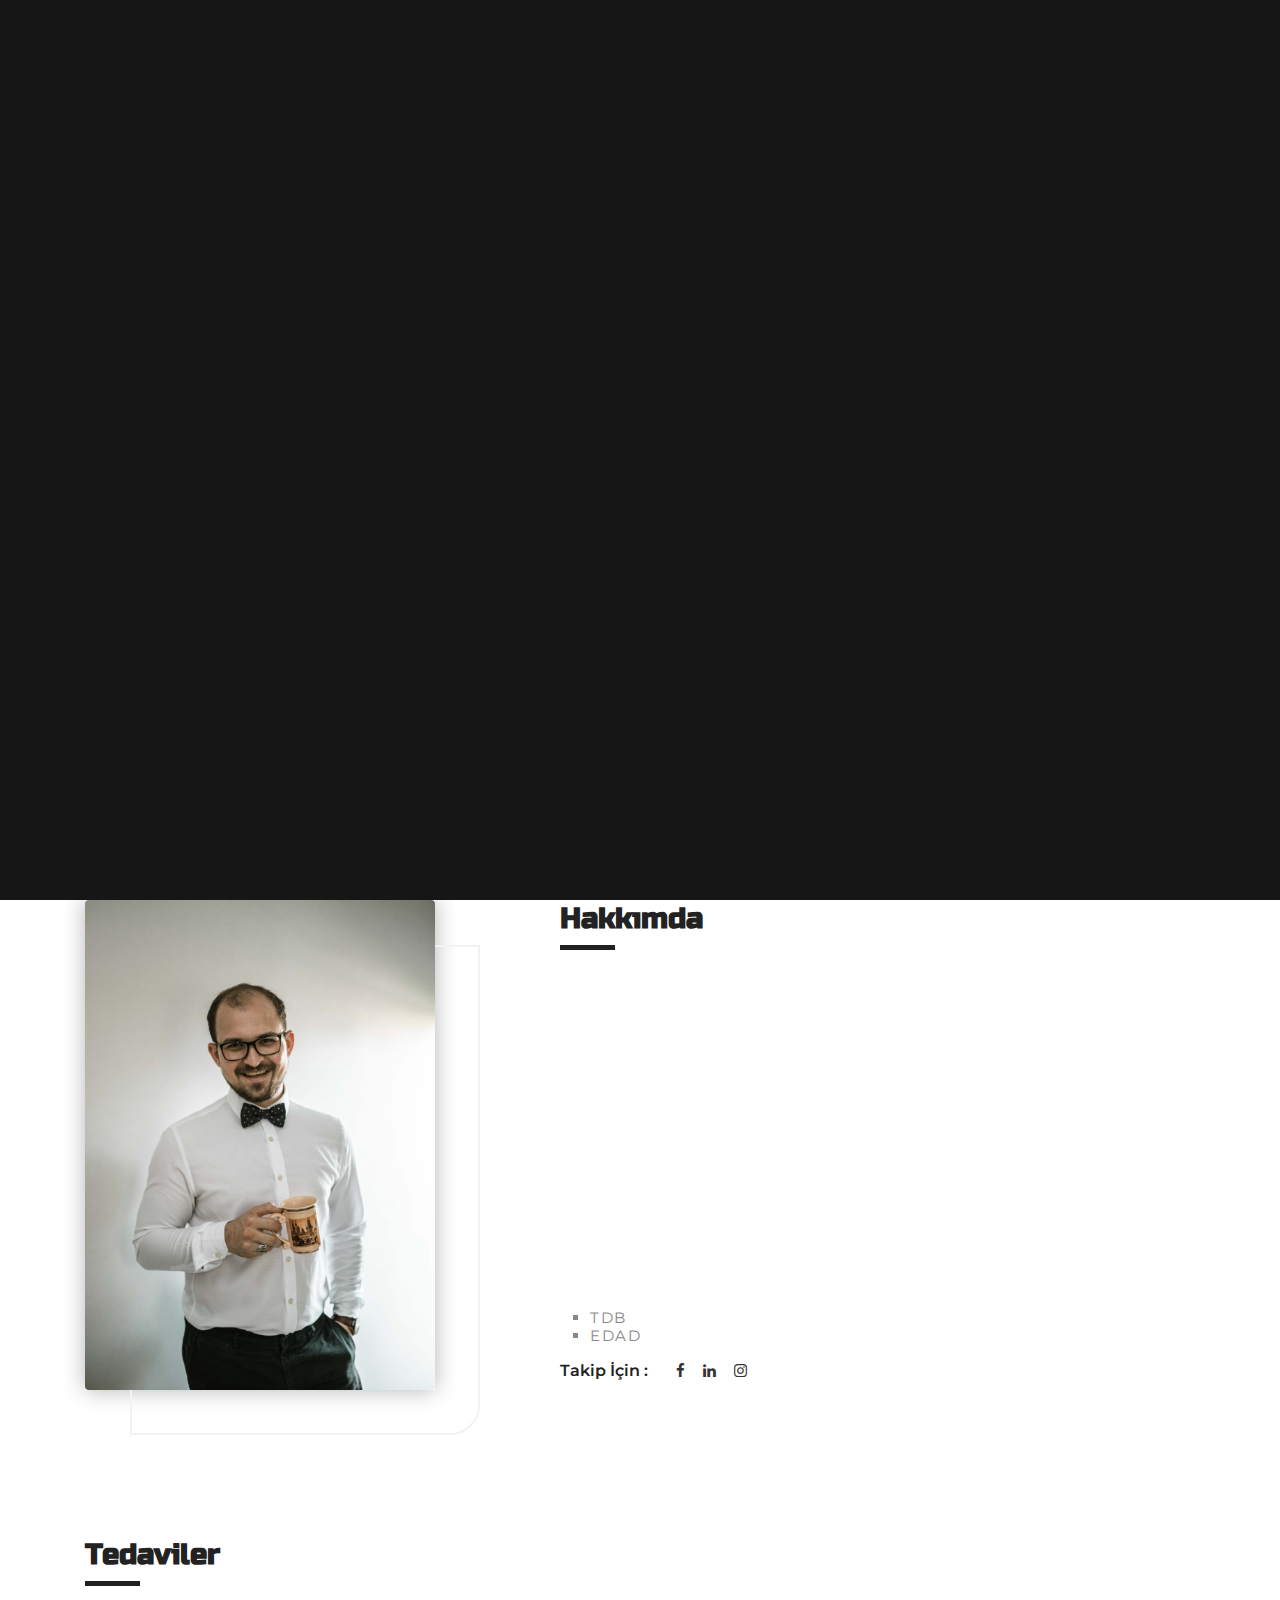
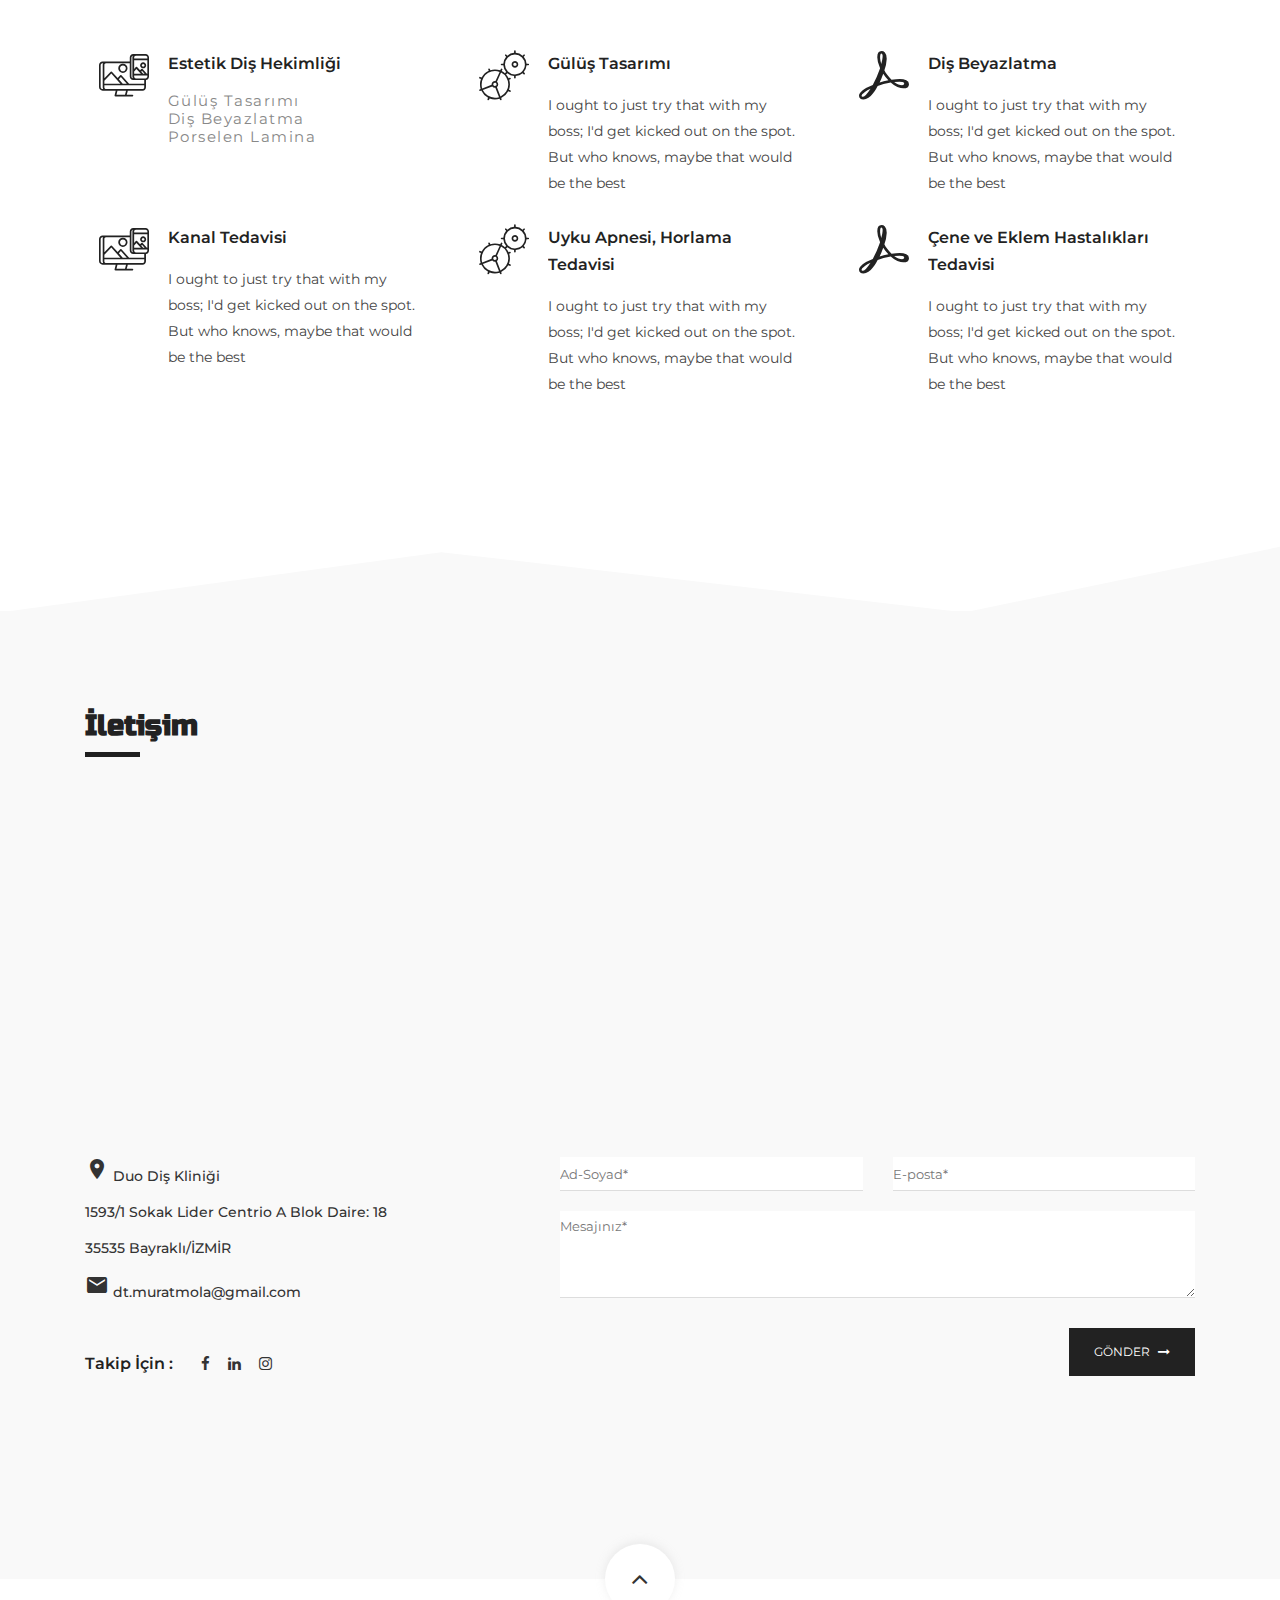
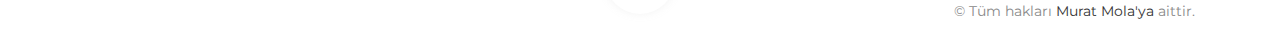
==== index.html @ 67afe499 "Removes files not related to implementation." ====
<!doctype html>
<html lang="en">

<head>
    <meta charset="utf-8">
    <meta http-equiv="x-ua-compatible" content="ie=edge">
    <meta name="viewport" content="width=device-width, initial-scale=1">
    <title>İzmir / Diş Hekimi / Murat Mola</title>
    <link rel="shortcut icon" type="image/png" href="assets/img/icon/favicon.ico">
    <!-- all css here -->
    <link rel="stylesheet" href="assets/css/bootstrap.min.css">
    <link rel="stylesheet" href="assets/css/font-awesome.min.css">
    <link rel="stylesheet" href="assets/css/flaticon.css">
    <link rel="stylesheet" href="assets/css/magnific-popup.css">
    <link rel="stylesheet" href="assets/css/slicknav.min.css">
    <link rel="stylesheet" href="assets/css/typography.css">
    <link rel="stylesheet" href="assets/css/default-css.css">
    <link rel="stylesheet" href="assets/css/styles.css">
    <link rel="stylesheet" href="assets/css/responsive.css">
    <!-- modernizr css -->
    <script src="assets/js/vendor/modernizr-2.8.3.min.js"></script>
	<link href="https://fonts.googleapis.com/icon?family=Material+Icons" rel="stylesheet">
</head>

<body id="top">
    <!--[if lt IE 8]>
            <p class="browserupgrade">You are using an <strong>outdated</strong> browser. Please <a href="http://browsehappy.com/">upgrade your browser</a> to improve your experience.</p>
        <![endif]-->
    <!-- preloader area start -->
    <div id="preloader">
        <div class="loader_line"></div>
    </div>
    <!-- prealoader area end -->
    <!-- header area start -->
    <header>
        <div class="header-area">
            <div class="container">
                <div class="row align-items-center">
                    <div class="col-md-3 col-sm-12">
                        <div class="logo">
                            <a href="index.html"><img src="assets/img/icon/logo-b.png" alt="logo"></a>
                        </div>
                    </div>
                    <div class="col-md-9 d-none d-md-block">
                        <div class="main-menu">
                            <nav class="nav-menu">
                                <ul id="nav_menu">
                                    <li class="active"><a data-hover="Ana Sayfa" href="#home"><span>Ana Sayfa</span></a></li>
                                    <li><a data-hover="Hakkımda" href="#about"><span>Hakkımda</span></a></li>
                                    <li><a data-hover="Tedaviler" href="#cure"><span>Tedaviler</span></a></li>
                                    <li><a data-hover="İletişim" href="#contact"><span>İletişim</span></a></li>
                                </ul>
                            </nav>
                        </div>
                    </div>
                    <div class="col-sm-12 d-block d-md-none">
                        <div class="responsive-menu-wrap"></div>
                    </div>
                </div>
            </div>
        </div>
    </header>
    <!-- header area end -->
    <!-- slider area start -->
    <section id="home" class="slider-area parallax" data-speed="3" data-bg-image="assets/img/about/yatay.JPG">
        <div class="container">
            <div class="slider-content">
                <h2 class="txtanim1"><span>Murat</span> <span>Mola</span></h2>
                <h4 class="txtanim1 delay1">
                    <span>D</span>
					<span>i</span>
					<span>ş</span>
					<span> </span>
					<span>H</span>
					<span>e</span>
					<span>k</span>
					<span>i</span>
					<span>m</span>
					<span>i</span>
                </h4>
            </div>
        </div>
        <div class="white_svg svg_white">
            <svg x="0px" y="0px" viewBox="0 186.5 1920 113.5">
                <polygon points="0,300 655.167,210.5 1432.5,300 1920,198.5 1920,300 " />
            </svg>
        </div>
        <div class="txtanim1 next-section">
            <span><a href="#about">Hakkımda <strong><i class="fa fa-question-circle"></i></strong></a></span>
        </div>
    </section>
    <!-- slider area end -->
    <!-- about area strat -->
    <section class="about-area" id="about">
        <div class="container">
            <div class="row align-items-center">
                <div class="col-md-4">
                    <div class="abt-left-thumb">
                        <img src="assets/img/about/dikey.JPG" alt="image">
                    </div>
                </div>
                <div class="col-md-7 offset-md-1">
                    <div class="abt-content">
                        <div class="section-title">
                            <h2 class="txt2_is_show">Hakkımda</h2>
                        </div>
                        <p class="txt1-wrap">
							<span class="txt1">
								1991 Manisa doğumlu Murat Mola, 2015 yılında Ege Üniversitesi Diş Hekimliği Fakültesi’nden mezun oldu. Mezun olduktan sonra bir süre özel bir poliklinikte çalıştı. Daha sonra diş hekimi asteğmen olarak askerlik görevini Ankara’da yaptı.
							</span>
						</p>
                        <p class="txt1-wrap">
							<span class="txt1">
								Eylül 2018'de Diş Hekimi Hüseyin Tabar ile birlikte kurdukları Duo Diş Kliniği'nde çalışmalarına devam etmektedir. Mola, kliniğinde ağırlıklı olarak estetik diş hekimliği üzerine çalışmalar yapmaktadır. 
							</span> 
						</p>						
                        <p class="txt1-wrap">
							<span class="txt1">
								Birçok mesleki kongre, seminer ve kurslara katılım göstermiştir. Mola aşağıdaki derneklere üyedir. 
							</span>
						</p>
						<ul class="square indent-30">
							<li>TDB</li>
							<li>EDAD</li>
						</ul>
                        <div class="social-link">
                            <h5>Takip İçin :</h5>
                            <a href="https://www.facebook.com/dtmuratmola" target="blank"><i class="fa fa-facebook"></i></a>
                            <a href="https://www.linkedin.com/in/muratmola" target="blank"><i class="fa fa-linkedin"></i></a>
                            <a href="https://www.instagram.com/doctormola" target="blank"><i class="fa fa-instagram"></i></a>
                        </div>
                    </div>
                </div>
            </div>
        </div>
    </section>
    <!-- about area end -->	
    <!-- service area start -->
	<section class="service-area pb--200" id="cure">
        <div class="container">
            <div class="section-title">
                <h2 class="txt2_is_show">Tedaviler</h2>
            </div>	
            <div class="row">
                <div class="col-md-4">
                    <div class="single-service txt2_is_show">
                        <div class="icon"><span class="flaticon-web-design"></span></div>
                        <div class="srvc-content">
                            <h4>Estetik Diş Hekimliği</h4>
                            <p>
                                <ul class="square">
                                    <li>Gülüş Tasarımı</li>
                                    <li>Diş Beyazlatma</li>
                                    <li>Porselen Lamina</li>
                                </ul>
                            </p>
                        </div>
                    </div>
                </div>
                <div class="col-md-4">
                    <div class="single-service txt2_is_show">
                        <div class="icon"><span class="flaticon-settings"></span></div>
                        <div class="srvc-content">
                            <h4>Gülüş Tasarımı</h4>
                            <p>I ought to just try that with my boss; I'd get kicked out on the spot. But who knows, maybe that would be the best</p>
                        </div>
                    </div>
                </div>
                <div class="col-md-4">
                    <div class="single-service txt2_is_show">
                        <div class="icon"><span class="flaticon-adobe"></span></div>
                        <div class="srvc-content">
                            <h4>Diş Beyazlatma</h4>
                            <p>I ought to just try that with my boss; I'd get kicked out on the spot. But who knows, maybe that would be the best</p>
                        </div>
                    </div>
                </div>
                <div class="col-md-4">
                    <div class="single-service txt2_is_show">
                        <div class="icon"><span class="flaticon-web-design"></span></div>
                        <div class="srvc-content">
                            <h4>Kanal Tedavisi</h4>
                            <p>I ought to just try that with my boss; I'd get kicked out on the spot. But who knows, maybe that would be the best</p>
                        </div>
                    </div>
                </div>
                <div class="col-md-4">
                    <div class="single-service txt2_is_show">
                        <div class="icon"><span class="flaticon-settings"></span></div>
                        <div class="srvc-content">
                            <h4>Uyku Apnesi, Horlama Tedavisi</h4>
                            <p>I ought to just try that with my boss; I'd get kicked out on the spot. But who knows, maybe that would be the best</p>
                        </div>
                    </div>
                </div>
                <div class="col-md-4">
                    <div class="single-service txt2_is_show">
                        <div class="icon"><span class="flaticon-adobe"></span></div>
                        <div class="srvc-content">
                            <h4>Çene ve Eklem Hastalıkları Tedavisi</h4>
                            <p>I ought to just try that with my boss; I'd get kicked out on the spot. But who knows, maybe that would be the best</p>
                        </div>
                    </div>
                </div>
            </div>
        </div>
        <div class="white_svg svg_gray">
            <svg x="0px" y="0px" viewBox="0 186.5 1920 113.5">
                <polygon points="0,300 655.167,210.5 1432.5,300 1920,198.5 1920,300 " />
            </svg>
        </div>
    </section>
    <!-- service area end -->    
    <!-- portfolio area start -->
    <!-- <section class="fortfolio-area bg-gray pt--100 pb--200" id="portfolio"> -->
        <!-- <div class="container"> -->
            <!-- <div class="section-title"> -->
                <!-- <h2 class="txt2_is_show">Our Portfolio</h2> -->
            <!-- </div> -->
            <!-- <div class="fortfolio-filter"> -->
                <!-- <button class="active" data-filter="*">All</button> -->
                <!-- <button data-filter=".web">Web Design</button> -->
                <!-- <button data-filter=".design">Graphics Design</button> -->
                <!-- <button data-filter=".marketing">Marketing</button> -->
            <!-- </div> -->
            <!-- <div class="portfolio-masonary row" id="container"> -->
                <!-- <div class="prt-grid marketing design col-md-4 col-sm-6"> -->
                    <!-- <div class="prt-item"> -->
                        <!-- <a class="expand-video" href="https://www.youtube.com/watch?v=eDiA1p5DlLg"> -->
                            <!-- <span class="flaticon-play-button"></span> -->
                            <!-- <img src="assets/img/portfolio/img1.jpg" alt="image"> -->
                        <!-- </a> -->
                    <!-- </div> -->
                <!-- </div> -->
                <!-- <div class="prt-grid marketing web col-md-4 col-sm-6"> -->
                    <!-- <div class="prt-item"> -->
                        <!-- <a class="expand-img" href="assets/img/portfolio/img2.jpg"><img src="assets/img/portfolio/img2.jpg" alt="image"></a> -->
                    <!-- </div> -->
                <!-- </div> -->
                <!-- <div class="prt-grid col-md-4 col-sm-6"> -->
                    <!-- <div class="prt-item"> -->
                        <!-- <a class="expand-img" href="assets/img/portfolio/img3.jpg"><img src="assets/img/portfolio/img3.jpg" alt="image"></a> -->
                    <!-- </div> -->
                <!-- </div> -->
                <!-- <div class="prt-grid design marketing col-md-4 col-sm-6"> -->
                    <!-- <div class="prt-item"> -->
                        <!-- <a class="expand-img" href="assets/img/portfolio/img4.jpg"><img src="assets/img/portfolio/img4.jpg" alt="image"></a> -->
                    <!-- </div> -->
                <!-- </div> -->
                <!-- <div class="prt-grid web design col-md-4 col-sm-6"> -->
                    <!-- <div class="prt-item"> -->
                        <!-- <a class="expand-img" href="assets/img/portfolio/img5.jpg"><img src="assets/img/portfolio/img5.jpg" alt="image"></a> -->
                    <!-- </div> -->
                <!-- </div> -->
                <!-- <div class="prt-grid design marketing col-md-4 col-sm-6"> -->
                    <!-- <div class="prt-item"> -->
                        <!-- <a class="expand-img" href="assets/img/portfolio/img6.jpg"><img src="assets/img/portfolio/img6.jpg" alt="image"></a> -->
                    <!-- </div> -->
                <!-- </div> -->
            <!-- </div> -->
        <!-- </div> -->
        <!-- <div class="white_svg svg_white"> -->
            <!-- <svg x="0px" y="0px" viewBox="0 186.5 1920 113.5"> -->
                <!-- <polygon points="0,300 655.167,210.5 1432.5,300 1920,198.5 1920,300 " /> -->
            <!-- </svg> -->
        <!-- </div> -->
    <!-- </section> -->
    <!-- portfolio area end -->
    <!-- contact area start -->	
    <section class="contact-area bg-gray pt--100 pb--200" id="contact">
        <div class="container">
            <div class="section-title">
                <h2 class="txt2_is_show">İletişim</h2>
            </div>
			
			<div class="map">
			    <iframe src="https://www.google.com/maps/embed?pb=!1m18!1m12!1m3!1d3124.5664674574828!2d27.17797941580178!3d38.4514816796419!2m3!1f0!2f0!3f0!3m2!1i1024!2i768!4f13.1!3m3!1m2!1s0x14b963983140952d%3A0xd264327dd4577548!2zRHVvIERpxZ8gS2xpbmnEn2k!5e0!3m2!1str!2sus!4v1534421718250" width="100%" height="300" frameborder="0" style="border:0" allowfullscreen></iframe>
			</div>
			</br>
            <div class="row">
                <div class="col-md-5">
                    <div class="cnt-left">
                        <ul>
                            <li><i class="material-icons">place</i> Duo Diş Kliniği  </li>
							<li>1593/1 Sokak Lider Centrio A Blok Daire: 18  </li>
							<li>35535 Bayraklı/İZMİR </li>
                            <li><i class="material-icons">email</i> dt.muratmola@gmail.com</li>
                            <!-- <li><i class="material-icons">phone</i> +256-4516-556, +(257) 56812749</li> -->
                        </ul>
                        <div class="social-link">
                            <h5>Takip İçin :</h5>
                            <a href="https://www.facebook.com/dtmuratmola" target="blank"><i class="fa fa-facebook"></i></a>
                            <a href="https://www.linkedin.com/in/muratmola" target="blank"><i class="fa fa-linkedin"></i></a>
                            <a href="https://www.instagram.com/doctormola" target="blank"><i class="fa fa-instagram"></i></a>
                        </div>
                    </div>
                </div>
                <div class="col-md-7">
                    <div class="contact-form">
                        <div class="screen-reader-response"></div>
                        <form action="mail.php" id="cf">
                            <div class="row">
                                <div class="col-md-6">
                                    <input type="text" id="name" name="name" placeholder="Ad-Soyad*">
                                </div>
                                <div class="col-md-6">
                                    <input type="email" id="email" name="email" placeholder="E-posta*">
                                </div>
                            </div>
                            <textarea name="msg" id="msg" placeholder="Mesajınız*"></textarea>
                            <div class="form-submit">
                                <button type="submit" name="submit" id="cnt_submit">Gönder<i class="fa fa-long-arrow-right"></i></button>
                            </div>
                        </form>
                    </div>
                </div>
            </div>
        </div>
    </section>
    <!-- contact area end -->
    <!-- footer area start -->
    <footer>
        <div class="footer-area">
            <div class="container">
                <div class="row align-items-center">
                    <div class="col-md-6 col-sm-4">
                        <div class="flogo">
                            <!-- <a href="index.html"><img src="assets/img/icon/flogo.png" alt="logo"></a> -->
                        </div>
                    </div>
                    <div class="col-md-6 col-sm-8">
                        <div class="copyright">
                            <p>© Tüm hakları <span>Murat Mola'ya</span> aittir.</p>
                        </div>
                    </div>
                </div>
                <div class="go-to-top">
                    <a href="#top"><i class="fa fa-angle-up"></i></a>
                </div>
            </div>
        </div>
    </footer>
    <!-- footer area end -->
    <!-- jquery latest version -->
    <script src="assets/js/vendor/jquery-3.2.0.min.js"></script>
    <!-- bootstrap 4 js -->
    <script src="assets/js/bootstrap.min.js"></script>
    <!-- others plugins -->
    <script src="assets/js/jquery.slicknav.min.js"></script>
    <script src="assets/js/jquery.magnific-popup.min.js"></script>
    <script src="assets/js/imagesloaded.pkgd.min.js"></script>
    <script src="assets/js/isotope.pkgd.min.js"></script>
    <script src="assets/js/plugins.js"></script>
    <script src="assets/js/scripts.js"></script>
</body>

</html>
---- assets/css/flaticon.css ----
/*
  	Flaticon icon font: Flaticon
  	Creation date: 23/10/2017 08:34
  	*/

@font-face {
  font-family: "Flaticon";
  src: url("../fonts/Flaticon.eot");
  src: url("../fonts/Flaticon.eot?#iefix") format("embedded-opentype"),
       url("../fonts/Flaticon.woff") format("woff"),
       url("../fonts/Flaticon.ttf") format("truetype"),
       url("../fonts/Flaticon.svg#Flaticon") format("svg");
  font-weight: normal;
  font-style: normal;
}

@media screen and (-webkit-min-device-pixel-ratio:0) {
  @font-face {
    font-family: "Flaticon";
    src: url("./Flaticon.svg#Flaticon") format("svg");
  }
}

[class^="flaticon-"]:before, [class*=" flaticon-"]:before,
[class^="flaticon-"]:after, [class*=" flaticon-"]:after {
	font-family: Flaticon;
	font-size: 20px;
	font-style: normal;
	margin-left: 0px;
}

.flaticon-play-button:before { content: "\f100"; }
.flaticon-adobe:before { content: "\f101"; }
.flaticon-settings:before { content: "\f102"; }
.flaticon-web-design:before { content: "\f103"; }
---- assets/css/typography.css ----
/*
Table Of Contents
=========================
- Default Typography
- Custom Typography
=========================
*/

body {
    font-family: 'Montserrat', sans-serif;
}

h1,
h2,
h3,
h4,
h5,
h6 {
    margin: 0;
    font-family: 'Russo One', sans-serif;
    font-weight: 700;
    color: #000;
    letter-spacing: 1.5px;
}

h1 a,
h2 a,
h3 a,
h4 a,
h5 a,
h6 a {
    font-weight: inherit;
    font-family: 'Montserrat', sans-serif;
}

h1 {
    font-size: 36px;
    line-height: 70px;
    letter-spacing: 1px;
    margin-bottom: 0px;
}

h2 {
    font-size: 22px;
    line-height: 24px;
    margin-bottom: 0px;
}

h3 {
    font-size: 24px;
    line-height: 30px;
    margin-bottom: 0px;
}

h4 {
    font-size: 20px;
    line-height: 27px;
}

h5 {
    font-size: 16px;
    line-height: 24px;
}

h6 {
    font-size: 14px;
    line-height: 24px;
}

p {
    font-family: 'Montserrat', sans-serif;
    font-size: 14px;
    font-weight: normal;
    letter-spacing: 0;
    line-height: 28px;
    margin: 0;
}

p img {
    margin: 0;
}

span {
    font-family: 'Montserrat', sans-serif;
}


/* em and strong */

em {
    font: 15px/30px;
}

strong,
b {
    font: 15px/30px;
}

small {
    font-size: 11px;
    line-height: inherit;
}


/*  blockquotes */

blockquote {
    border-left: 0 none;
    font-family: 'Montserrat', sans-serif;
    margin: 10px 0;
    padding-left: 40px;
    position: relative;
}

blockquote::before {
    color: #4e5665;
    content: "ï„";
    font-family: FontAwesome;
    font-size: 36px;
    left: 20px;
    line-height: 0;
    margin: 0;
    opacity: 0.5;
    position: absolute;
    top: 20px;
}

blockquote p {
    font-style: italic;
    padding: 0;
    font-size: 18px;
    line-height: 36px;
}

blockquote cite {
    display: block;
    font-size: 12px;
    font-style: normal;
    line-height: 18px;
}

blockquote cite:before {
    content: "\2014 \0020";
}

blockquote cite a,
blockquote cite a:visited {
    color: #8B9798;
    border: none
}

/* links */

a,
a:visited {
    text-decoration: none;
    font-family: 'Montserrat', sans-serif;
    font-weight: normal;
    font-size: 12px;
    color: #fff;
    transition: all 0.3s ease-in-out;
    -webkit-transition: all 0.3s ease-in-out;
    -moz-transition: all 0.3s ease-in-out;
    -o-transition: all 0.3s ease-in-out;
    outline: 0;
}

a:hover,
a:active {
    color: #ffb607;
    text-decoration: none;
    outline: 0;
}

a:focus {
    text-decoration: none;
    outline: 0;
}

p a,
p a:visited {
    line-height: inherit;
    outline: 0;
}

a.active {
    color: #ffb607!important;
}


/* list */

ul,
ol {
    margin-bottom: 0px;
    margin-top: 0px;
    padding: 0;
}

ul {
    margin: 0;
    list-style-type: none;
}

ol {
    list-style: decimal;
}

ol,
ul.square,
ul.circle,
ul.disc {
    margin-left: 0px;
}

ul.square {
    list-style: square outside;
}

ul.circle {
    list-style: circle outside;
}

ul.disc {
    list-style: disc outside;
}

ul ul,
ul ol,
ol ol,
ol ul {
    margin: 0;
}

ul ul li,
ul ol li,
ol ol li,
ol ul li {
    margin-bottom: 0px;
}

li {
    line-height: 18px;
    margin-bottom: 0px;
}

ul.large li {}

li p {}


/* definition list */

dl {
    margin: 12px 0;
}

dt {
    margin: 0;
    color: #11ABB0;
}

dd {
    margin: 0 0 0 20px;
}

button {}


/*
--------------------------
- Custom Typography
--------------------------
*/


/* Your Custom Typography. */
---- assets/css/default-css.css ----
/* 
--------------------------
- 1.1 Default CSS
--------------------------
*/

/*google font*/
@import url('https://fonts.googleapis.com/css?family=Montserrat:300,400,500,600,700|Russo+One');

/* Your default CSS. */
*{margin: 0;padding:0;box-sizing: border-box;}

.clear {
    clear: both
}

*,
*:before,
*:after {
    -moz-box-sizing: border-box;
    -webkit-box-sizing: border-box;
    box-sizing: border-box;
}

*:focus {
    outline: 0;
}

html {
    font-size: 62.5%;
    -webkit-font-smoothing: antialiased;
}

body {
    background: #fff;
    font-weight: normal;
    font-size: 15px;
    letter-spacing: 1.5px;
    color: #888;
    line-height: 30px;
    -webkit-font-smoothing: antialiased;
    /* Fix for webkit rendering */
    -webkit-text-size-adjust: 100%;
}

img {
    max-width: 100%;
    height: auto;
}

button,
input,
textarea {
    letter-spacing: 0;
}

/*custome css*/

/*----------------------------
  14. Basic margin padding
-----------------------------*/
.bg-gray{
    background-color: #f9f9f9;
}
.ptb--100{
    padding: 100px 0px;
}
.pt--100{
    padding-top: 100px;
}
.pb--100{
    padding-bottom: 100px;
}
.pt--200{
    padding-top: 200px;
}
.pb--200{
    padding-bottom: 200px;
}

/*pealoader css*/
#preloader {
    position: fixed;
    left: 0;
    top: 0;
    height: 100vh;
    width: 100%;
    z-index: 99999;
    display: flex;
}
#preloader:before,
#preloader:after{
    content: '';
    position: absolute;
    left: 0;
    top: 0;
    width: 50%;
    height: 100%;
    z-index: -1;
    background-color: #171616;
    -webkit-transition: all 0.3s ease 0s;
    -o-transition: all 0.3s ease 0s;
    transition: all 0.3s ease 0s;
}
#preloader:after{
    left: auto;
    right: 0;
}
#preloader .loader_line{
    margin: auto;
    width: 1px;
    height: 250px;
    position: relative;
    overflow: hidden;
    -webkit-transition: all 0.8s ease 0s;
    -o-transition: all 0.8s ease 0s;
    transition: all 0.8s ease 0s;
}
.loader_line:before{
    content: '';
    position: absolute;
    left: 0;
    top: 50%;
    width: 1px;
    height: 0%;
    -webkit-transform: translateY(-50%);
    -ms-transform: translateY(-50%);
    -o-transform: translateY(-50%);
    transform: translateY(-50%);
    background-color: #fff;
    -webkit-animation: lineheight 1000ms ease-in-out 0s forwards;
    -o-animation: lineheight 1000ms ease-in-out 0s forwards;
    animation: lineheight 1000ms ease-in-out 0s forwards;
}
.loader_line:after{
    content: '';
    position: absolute;
    left: 0;
    top: 0;
    width: 1px;
    height: 100%;
    background-color: #777;
    -webkit-transform: translateY(-100%);
    -ms-transform: translateY(-100%);
    -o-transform: translateY(-100%);
    transform: translateY(-100%);
    -webkit-animation: lineround 1200ms linear 0s infinite;
    -o-animation: lineround 1200ms linear 0s infinite;
    animation: lineround 1200ms linear 0s infinite;
    animation-delay: 2000ms;
}

@keyframes lineheight{
    0%{
        height: 0%;
    }
    100%{
        height: 100%;
    }
}

@keyframes lineround{
    0%{
        -webkit-transform: translateY(-100%);
        -ms-transform: translateY(-100%);
        -o-transform: translateY(-100%);
        transform: translateY(-100%);
    }
    100%{
        -webkit-transform: translateY(200%);
        -ms-transform: translateY(200%);
        -o-transform: translateY(200%);
        transform: translateY(200%);
    }
}

/*hiding all*/
.preloaded .loader_line:after{
    opacity: 0;
}
.preloaded  .loader_line{
    opacity: 0;
    height: 100%!important;
}
.preloaded:before,
.preloaded:after{
    -webkit-animation: preloadedzero 300ms ease-in-out 500ms forwards;
    -o-animation: preloadedzero 300ms ease-in-out 500ms forwards;
    animation: preloadedzero 300ms ease-in-out 500ms forwards;
}
@keyframes preloadedzero{
    0%{
        width: 50%;
    }
    100%{
        width: 0%;
    }
}
---- assets/css/styles.css ----
/*-----------------------------------------------------------------------------------

    Template Name: Rokstar - Portfolio Html Template
    Template URI: rashadulislam.com/demo/proshar-preview
    Description: Rokstar - Portfolio Html Template
    Author: dreamthemecoders
    Author URI: https://themeforest.net/user/dreamthemecoders
    Version: 1.0

-----------------------------------------------------------------------------------
    
    CSS INDEX
    ===================
  
    1. Header Area
    2. Slider Area
    3. About Area
    4. Service Area
    5. Fortfolio Area
    6. Contact Area
    7. Footer Area

-----------------------------------------------------------------------------------*/

/*============================================
* 1. Header Area
*=============================================*/
.header-area{
    position: fixed;
    left: 0;
    top: 0;
    z-index: 999;
    width: 100%;
    background: #202020;
}
.logo{}
.logo a{
    display: inline-block;
}
.logo a img{
    max-width: 43px;
}
.main-menu{}
.main-menu nav ul{
    text-align: right;
}
.main-menu nav ul li{
    display: inline-block;
}
.main-menu nav ul li a{
        display: block;
    color: #fff;
    font-size: 14px;
    font-weight: 500;
    letter-spacing: 0;
    padding: 35px 17px;
    position: relative;
}

.main-menu nav ul li a:before{
    content: '';
    position: absolute;
    left: 50%;
    bottom: 17%;
    height: 7px;
    width: 7px;
    background: #fff;
    border-radius: 50%;
    opacity: 0;
    transform: translateX(-50%);
    -webkit-transition: all 0.3s ease 0s;
    -o-transition: all 0.3s ease 0s;
    transition: all 0.3s ease 0s;
}
.main-menu nav ul li a:after{
    content: attr(data-hover);
    position: absolute;
    left: 50%;
    top: 70%;
    opacity: 0;
    transform: translateX(-50%);
    -webkit-transition: all 0.3s ease 0s;
    -o-transition: all 0.3s ease 0s;
    transition: all 0.3s ease 0s;
}
.main-menu nav ul li a:hover:after{
    opacity: 1;
    top: 50%;
    transform: translate(-50%, -50%);
}
.main-menu nav ul li.active a:before{
    opacity: 1;
}
.main-menu nav ul li a span{
    display: block;
    -webkit-transition: all 0.15s ease-in-out 0s;
    -o-transition: all 0.15s ease-in-out 0s;
    transition: all 0.15s ease-in-out 0s;
}
.main-menu nav ul li a:hover span{
    transform: translate3d(0,-12px,0);
    opacity: 0;
}

/*mobiel menu*/

.slicknav_menu .slicknav_menutxt {
    display: none;
}

.slicknav_menu {
    background: transparent;
    margin-top: 21px;
}

.slicknav_menu .slicknav_icon-bar {
    height: 2px;
    width: 19px;
    margin: 3px 0px;
    -webkit-transition: all 0.3s ease 0s;
    transition: all 0.3s ease 0s;
}

.slicknav_btn {
    background-color: transparent;
    position: relative;
    margin-top: -38px;
}

.slicknav_menu .slicknav_open .slicknav_icon-bar:nth-child(2) {
    opacity: 0;
    -ms-filter: "progid:DXImageTransform.Microsoft.Alpha(Opacity=0)";
}

.slicknav_menu .slicknav_open .slicknav_icon-bar:nth-child(1) {
    -webkit-transform: rotate(45deg) translate(1px, 7px);
    transform: rotate(45deg) translate(1px, 7px);
}

.slicknav_menu .slicknav_open .slicknav_icon-bar:nth-child(3) {
    -webkit-transform: rotate(-45deg) translateY(-6px);
    transform: rotate(-45deg) translateY(-6px);
}

.slicknav_menu {
    margin-top: 0;
}

.slicknav_nav {
    background: #0c0c0c;
    margin: 0;
    padding: 6px 0px;
    margin-top: 10px;
}

.slicknav_nav a:hover {
    background: #fefefe none repeat scroll 0 0;
    border-radius: 0;
}

.slicknav_nav a {
    font-size: 14px;
    letter-spacing: 0.01em;
}

/*============================================
* END Header Area
*=============================================*/

/*============================================
* 2. Slider Area
*=============================================*/
.slider-area{
    height: 800px;
    display: flex;
    align-items: center;
    position: relative;
}
.white_svg{
    position: absolute;
    left: 0;
    bottom: -11px;
    width: 100%;
    overflow: hidden;
}
.svg_white svg{
    fill: #fff;
    width: 101%;
}
.svg_gray svg{
    fill: #f9f9f9;
    width: 101%;
}
.slider-content h2{
    font-size: 55px;
    color: #ffffff;
    font-weight: 300;
    letter-spacing: 0;
    line-height: 55px;
    margin-bottom: 10px;
    text-transform: uppercase;
}

.slider-content h4{
    font-size: 19px;
    font-weight: 300;
    color: #ffffff;
    letter-spacing: 0em;
    line-height: 41px;
    text-transform: uppercase;
}
.slider-content h4 span{
    display: inline-block!important;
    letter-spacing: 0;
}
.txt1-wrap{
    overflow: hidden;
    margin-bottom: 100px;
}
.txt1{
    opacity: 0;
    display: inline-block;
    -webkit-transition: all 0.3s ease 0s;
    -o-transition: all 0.3s ease 0s;
    transition: all 0.3s ease 0s;
    -webkit-transform: translate3d(0px, 100%, 0px);
    -ms-transform: translate3d(0px, 100%, 0px);
    -o-transform: translate3d(0px, 100%, 0px);
    transform: translate3d(0px, 100%, 0px);
}

.next-section{
        position: absolute;
    right: 38px;
    bottom: 123px;
    transform: rotate(-90deg);
    z-index: 99;
    padding-left: 32px;
}
.next-section a{
        display: block;
    color: #fff;
    text-transform: uppercase;
    font-size: 10px;
    letter-spacing: 0.2em;
        font-weight: 300;
        position: relative;
}
.next-section strong{
        display: inline-block;
    font-size: 14px;
    font-weight: 700;
    margin-left: 4px;
}
.next-section a:after{
    content: '';
    position: absolute;
    bottom: 3px;
    right: 0;
    height: 1px;
    width: 0%;
    background-color: #ddd;
    -webkit-transition: all 0.3s ease 0s;
    -o-transition: all 0.3s ease 0s;
    transition: all 0.3s ease 0s;
}
.next-section a:hover:after{
    width: 126%;
}
.next-section a:before{
        content: '\f104';
    position: absolute;
    bottom: 3px;
    left: -17px;
    font-family: fontawesome;
    font-size: 24px;
    color: #b1acac;
    -webkit-animation: secdownmoving 1000ms linear 0s infinite;
    -o-animation: secdownmoving 1000ms linear 0s infinite;
    animation: secdownmoving 1000ms linear 0s infinite;
}
@keyframes secdownmoving{
    0%{
        -webkit-transform: translateX(0px);
        -ms-transform: translateX(0px);
        -o-transform: translateX(0px);
        transform: translateX(0px);
    }
    50%{
        -webkit-transform: translateX(-10px);
        -ms-transform: translateX(-10px);
        -o-transform: translateX(-10px);
        transform: translateX(-10px);
    }
    100%{
        -webkit-transform: translateX(0px);
        -ms-transform: translateX(0px);
        -o-transform: translateX(0px);
        transform: translateX(0px);
    }
}

/*============================================
* END Slider Area
*=============================================*/

/*============================================
* 3. About Area
*=============================================*/
.about-area{
    padding: 100px 0px 150px;
}
.abt-left-thumb{
    display: block;
    position: relative;
    z-index: 1;
    box-shadow: 0px 0px 21px rgba(0,0,0,0.3);
}
.abt-left-thumb:before{
    content: '';
    position: absolute;
    right: -45px;
    bottom: -45px;
    border: 2px solid #f3f2f2;
    height: 100%;
    width: 100%;
    z-index: -1;
    border-radius: 0px 0px 30px 0px;
}
.abt-left-thumb img{
    border-radius: 4px;
    overflow: hidden;
    max-width: 100%;
}
.abt-content{}
.section-title{}
.section-title h2{
        font-size: 29px;
    letter-spacing: 0;
    color: #222222;
    line-height: 30px;
    margin-bottom: 50px;
    padding-bottom: 16px;
    position: relative;
}
.section-title h2:before{
    content: '';
    position: absolute;
    left: 0;
    bottom: 0;
    height: 5px;
    width: 55px;
    background-color: #202020;
}
.section-title h2:after{
    content: '';
    position: absolute;
    left: 0;
    bottom: 2px;
    height: 1px;
    width: 255px;
    background-color: #202020;
}
.section-title h2.txt2_is_show:after{
    width: 0;
    -webkit-transition: all 0.4s ease 0s;
    -o-transition: all 0.4s ease 0s;
    transition: all 0.4s ease 0s;
}
.section-title h2.is_show:after{
    width: 255px;
}
.abt-content p{
    font-size: 17px;
    font-weight: 400;
    color: #333;
    letter-spacing: 0;
    margin-bottom: 19px;
}
.social-link{
    display: inline-block;
    margin-top: 11px;
}
.social-link h5{
    font-family: 'Montserrat', sans-serif;
    display: inline-block;
    font-size: 16px;
    letter-spacing: 0;
    font-weight: 600;
    color: #222222;
    margin-right: 22px;
}
.social-link a{
    display: inline-block;
    font-size: 15px;
    color: #333333;
    margin-right: 11px;
}
.social-link:hover a{
    color: #888;
}
.social-link a:hover{
    color: #000;
}

ul.indent-30 {
	margin-left: 30px;
}

/*============================================
* END About Area
*=============================================*/

/*============================================
* 4. Service Area
*=============================================*/
.service-area{
    position: relative;
}
.single-service{
    z-index: 1;
    position: relative;
    padding: 14px;
    -webkit-transition: all 0.3s ease 0s;
    -o-transition: all 0.3s ease 0s;
    transition: all 0.3s ease 0s;
}
.single-service:hover,
.single-service:hover .icon{
    background-color: #f9f9f9;
}
.single-service .icon{
        float: left;
    margin-right: 17px;
    margin-top: 10px;
        background: #fff;
}
.single-service:before{
        content: '';
    position: absolute;
    left: 40px;
    top: 22px;
    height: 0;
    width: 1px;
    background: #d0cdcd;
    z-index: -1;
    -webkit-transition: all 0.8s ease 0s;
    -o-transition: all 0.8s ease 0s;
    transition: all 0.8s ease 0s;
}
.txt2_is_show.is_show:before{
    height: calc(100% - 40px);
}
.single-service:after{
    content: '';
    position: absolute;
    left: 35px;
    bottom: 16px;
    height: 10px;
    width: 10px;
    border-radius: 50%;
    background: #d0cdcd;
}
.txt2_is_show:after{
    opacity: 0;
    -webkit-transition: all 0.8s ease 1.1s;
    -o-transition: all 0.8s ease 1.1s;
    transition: all 0.8s ease 1.1s;
}
.txt2_is_show.is_show:after{
    opacity: 1;
}
.single-service .icon span:before{
    font-size: 50px;
        color: #222;
}
.srvc-content{
    overflow: hidden;
}
.srvc-content h4{
        font-family: 'Montserrat', sans-serif;
    font-size: 16px;
    font-weight: 600;
    letter-spacing: 0;
    color: #222222;
    margin-bottom: 15px;
}
.srvc-content p{
    color: #444;
    line-height: 26px;
}


/*============================================
* END Service Area
*=============================================*/

/*============================================
* 5. Fortfolio Area
*=============================================*/
.fortfolio-area{
    position: relative;
}
.fortfolio-filter{
    margin-bottom: 50px;
}
.fortfolio-filter button{
        font-size: 14px;
    font-weight: 500;
    color: #000000;
    letter-spacing: 0;
    background: transparent;
    border: none;
    outline: none;
    cursor: pointer;
    padding-bottom: 6px;
    position: relative;
    margin-right: 21px;
}
.fortfolio-filter button:before{
        content: '';
    position: absolute;
    left: 0;
    bottom: 0;
    height: 7px;
    width: 7px;
    opacity: 0;
    background: #464444;
    border-radius: 50%;
    -webkit-transition: all 0.3s ease 0s;
    -o-transition: all 0.3s ease 0s;
    transition: all 0.3s ease 0s;
}
.fortfolio-filter button.active:before{
    opacity: 1;
}
.prt-item{
    margin-bottom: 30px;
}
.prt-item a{
    display: block;
}
.prt-item a.expand-video{
    position: relative;
    z-index: 1;
}
.prt-item a.expand-video span{
        position: absolute;
    left: 50%;
    top: 50%;
    transform: translate(-50%, -50%);
}
.prt-item a.expand-video:before{
    content: '';
    position: absolute;
    left: 0;
    top: 0;
    height: 100%;
    width: 100%;
    opacity: 0;
    background-color: rgba(27, 27, 27, 0.5);
    -webkit-transition: all 0.3s ease 0s;
    -o-transition: all 0.3s ease 0s;
    transition: all 0.3s ease 0s;
}
.prt-item:hover a.expand-video:before{
    opacity: 1;
}
.prt-item a.expand-video span:before{
    font-size: 50px;
    color: #fff;
}
.prt-item a:hover {
    box-shadow: 0px 10px 27px rgba(0,0,0,0.1);
}
.prt-item a img{
    max-width: 100%;
    display: inline-block;
}

/*============================================
* END Fortfolio Area
*=============================================*/

/*============================================
* 6. Contact Area
*=============================================*/
.contact-area{
    position: relative;
}
.contact-area .section-title{
    margin-bottom: 60px;
}
.cnt-left ul li {
    font-size: 14px;
    color: #333;
    letter-spacing: 0;
    line-height: 23px;
    margin-bottom: 13px;
    font-weight: 500;
}
.cnt-left ul li span.ct-break{
    display: block;
}
.cnt-left .social-link{
    margin-top: 32px;
}
.contact-form form input,
.contact-form form textarea{
        height: 34px;
    width: 100%;
    background: #fff;
    border: none;
    border-bottom: 1px solid #dddddd;
    margin-bottom: 20px;
    letter-spacing: 0;
    font-size: 13px;
}
.contact-form form input::-webkit-input-placeholder,
.contact-form form textarea::-webkit-input-placeholder {
  color: #777;
}
.contact-form form input::-moz-placeholder,
.contact-form form textarea::-moz-placeholder {
  color: #777;
}
.contact-form form input:-ms-input-placeholder,
.contact-form form textarea:-ms-input-placeholder {
  color: #777;
}
.contact-form form input:-moz-placeholder,
.contact-form form textarea:-moz-placeholder {
  color: #777;
}
.contact-form form textarea{
    height: 87px;
}
.contact-form form .form-submit{
    text-align: right;
}
.contact-form form button{
        background: #222;
    color: #fff;
    border: none;
    text-transform: uppercase;
    font-size: 12px;
    padding: 9px 25px;
    font-weight: 400;
    cursor: pointer;
    outline: none;
}
.contact-form form button i{
    margin-left: 8px;
    -webkit-transition: all 0.3s ease 0s;
    -o-transition: all 0.3s ease 0s;
    transition: all 0.3s ease 0s;
}
.contact-form form button:hover i{
    -webkit-transform: translateX(5px);
    -ms-transform: translateX(5px);
    -o-transform: translateX(5px);
    transform: translateX(5px);
}

/*============================================
* END Contact Area
*=============================================*/

/*============================================
* 7. Footer Area
*=============================================*/
.footer-area{
    padding: 18px 0px;
    position: relative;
}
.copyright {
    text-align: right;
}
.copyright p{
        font-size: 14px;
    font-weight: 400;
    letter-spacing: 0;
    color: #898989;
}
.flogo a img{
    max-width: 40px;
}
.copyright p span{
    display: inline-block;
    color: #333;
}
.go-to-top a{
    color: #333;
    position: absolute;
    left: calc(50% - 35px);
    top: -35px;
    background: #fff;
    height: 70px;
    width: 70px;
    border-radius: 50%;
    text-align: center;
    line-height: 70px;
    box-shadow: 0px -2px 9.9px 0.1px rgba(186, 187, 188, 0.25);
    font-size: 27px;
}
.go-to-top a:hover{
    box-shadow: 0px -4px 9.9px 0.1px rgba(186, 187, 188, 0.25);
}

/*============================================
* END Footer Area
*=============================================*/
---- assets/css/responsive.css ----
/* (1366x768) WXGA Display */

@media screen and (min-width: 1366px) and (max-width: 1919px) {}



/* Normal desktop :992px. */

@media (min-width: 992px) and (max-width: 1197px) {
	.slider-area {
	    height: 619px;
	}
}



/* Normal desktop :991px. */

@media (min-width: 768px) and (max-width: 991px) {
	.slider-area {
	    height: 480px;
	}
	.about-area {
	    padding: 90px 0px 80px;
	}
	.single-service{
		padding: 0;
	}
	.srvc-content h4{
		font-size: 15px;
	}
	.single-service .icon span:before {
	    font-size: 37px;
	}
	.single-service .icon {
	    margin-right: 11px;
	    margin-top: 8px;
	}
	.single-service:before {
	    left: 18px;
	}
	.single-service:after{
		left: 13px;
	}
    .white_svg {
	    bottom: -12px;
	}
	.service-area {
	    padding-bottom: 120px;
	}
	.fortfolio-area {
	    padding: 80px 0px 110px;
	}
	.contact-area {
	    padding: 80px 0px 90px;
	}
	.go-to-top{
		display: none;
	}
}



/* small mobile :320px. */

@media (max-width: 767px) {
    .container {
        width: 100%
    }
    .header-area {
        padding: 10px 0px 3px;
    }
    .white_svg {
	    bottom: -12px;
	}
}



/* Large Mobile :480px. */

@media only screen and (min-width: 480px) and (max-width: 767px) {
	.slicknav_btn {
	    margin-top: -44px;
	}
	.slider-area {
	    height: 379px;
	}
	.next-section{
		display: none;
	}
	.slider-content h2 {
	    font-size: 43px;
	    line-height: 51px;
	    margin-bottom: 0;
	}
	.slider-content h4 {
	    font-size: 16px;
	}
	.next-section {
	    right: -5px;
	    bottom: 53px;
	}
	.about-area {
	    padding: 80px 0px 60px;
	}
	.abt-content {
	    padding-top: 70px;
	}
	.abt-left-thumb:before {
	    right: -22px;
	    bottom: -22px;
	}
	.service-area {
	    padding-bottom: 30px;
	}
	.single-service{
		margin-bottom: 40px;
	}
	.fortfolio-area {
	    padding: 70px 0px 50px;
	}
	.contact-area {
	    padding: 70px 0px 80px;
	}
	.cnt-left{
		margin-bottom: 40px;
	}
	.contact-form form .form-submit {
	    text-align: left;
	}
	.footer-area {
	    padding: 20px 0px 13px;
	}
	.white_svg{
		display: none;
	}
	.copyright p{
		text-align: center;
	}
	.go-to-top{
		display: none;
	}

}



/* small mobile :320px. */

@media (min-width: 240px) and (max-width: 479px) {
	.logo a img {
	    max-width: 32px;
	}
	.next-section{
		display: none;
	}
    .abt-left-thumb:before {
        display: none;
    }
    .slider-area{
    	height: 286px;
    }
    .slider-content h2 {
	    font-size: 27px;
	    line-height: 31px;
	    margin-bottom: 1px;
	}
	.slider-content h4{
		font-size: 13px;
		line-height: 29px;
	}
	.next-section {
	    right: -24px;
    	bottom: 44px;
	}
	.about-area {
	    padding: 70px 0px 60px;
	}
	.abt-content {
	    padding-top: 70px;
	}
	.service-area {
	    padding-bottom: 40px;
	}
	.single-service{
		margin-bottom: 40px;
	}
	.fortfolio-filter {
	    text-align: center;
	}
	.fortfolio-area {
	    padding: 70px 0px 60px;
	}
	.fortfolio-filter button{
		margin-bottom: 10px;
	}
	.contact-area{
		padding: 70px 0px;
	}
	.cnt-left{
		margin-bottom: 40px;
	}
	.contact-form form .form-submit {
	    text-align: center;
	}
	.footer-area{
		text-align: center;
		padding: 39px 0px 28px;
	}
	.flogo {
	    margin-bottom: 18px;
	}
	.white_svg{
		display: none;
	}
	.copyright p{
		text-align: center;
	}
	.go-to-top{
		display: none;
	}
}
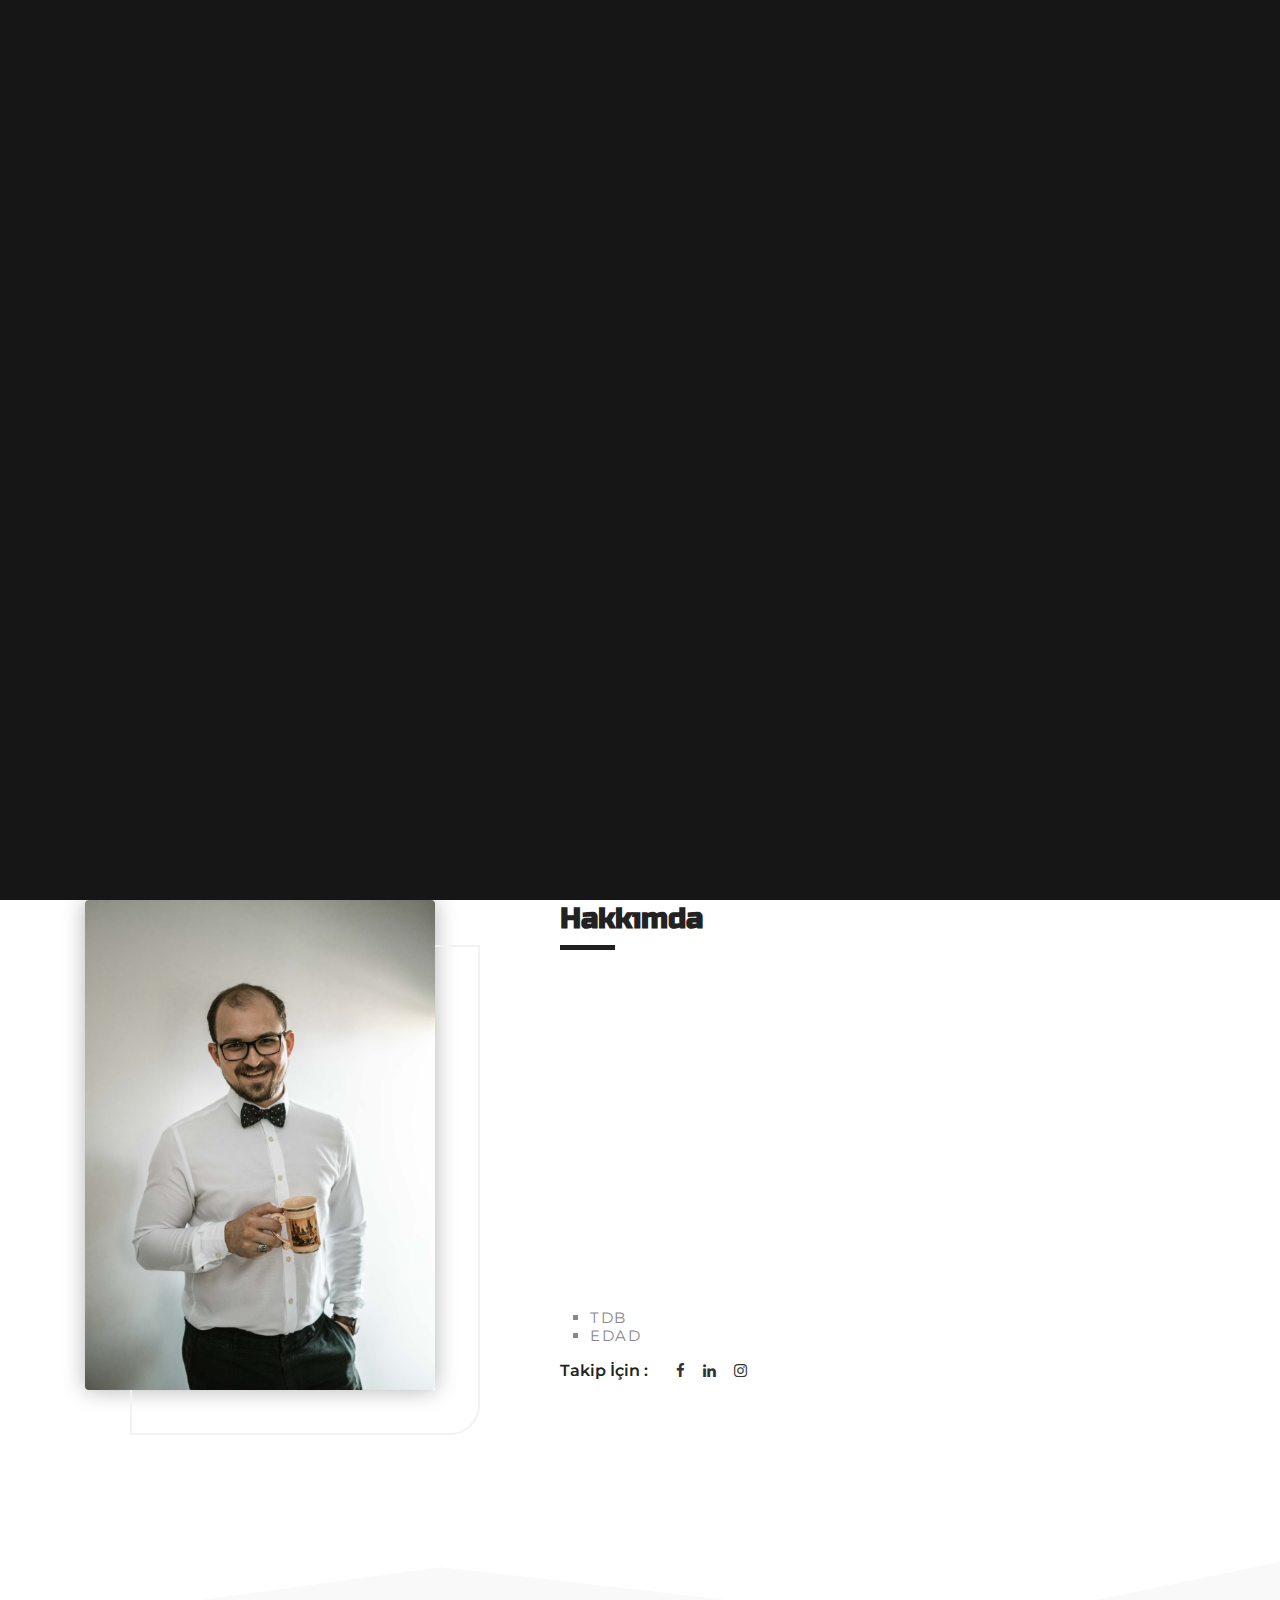
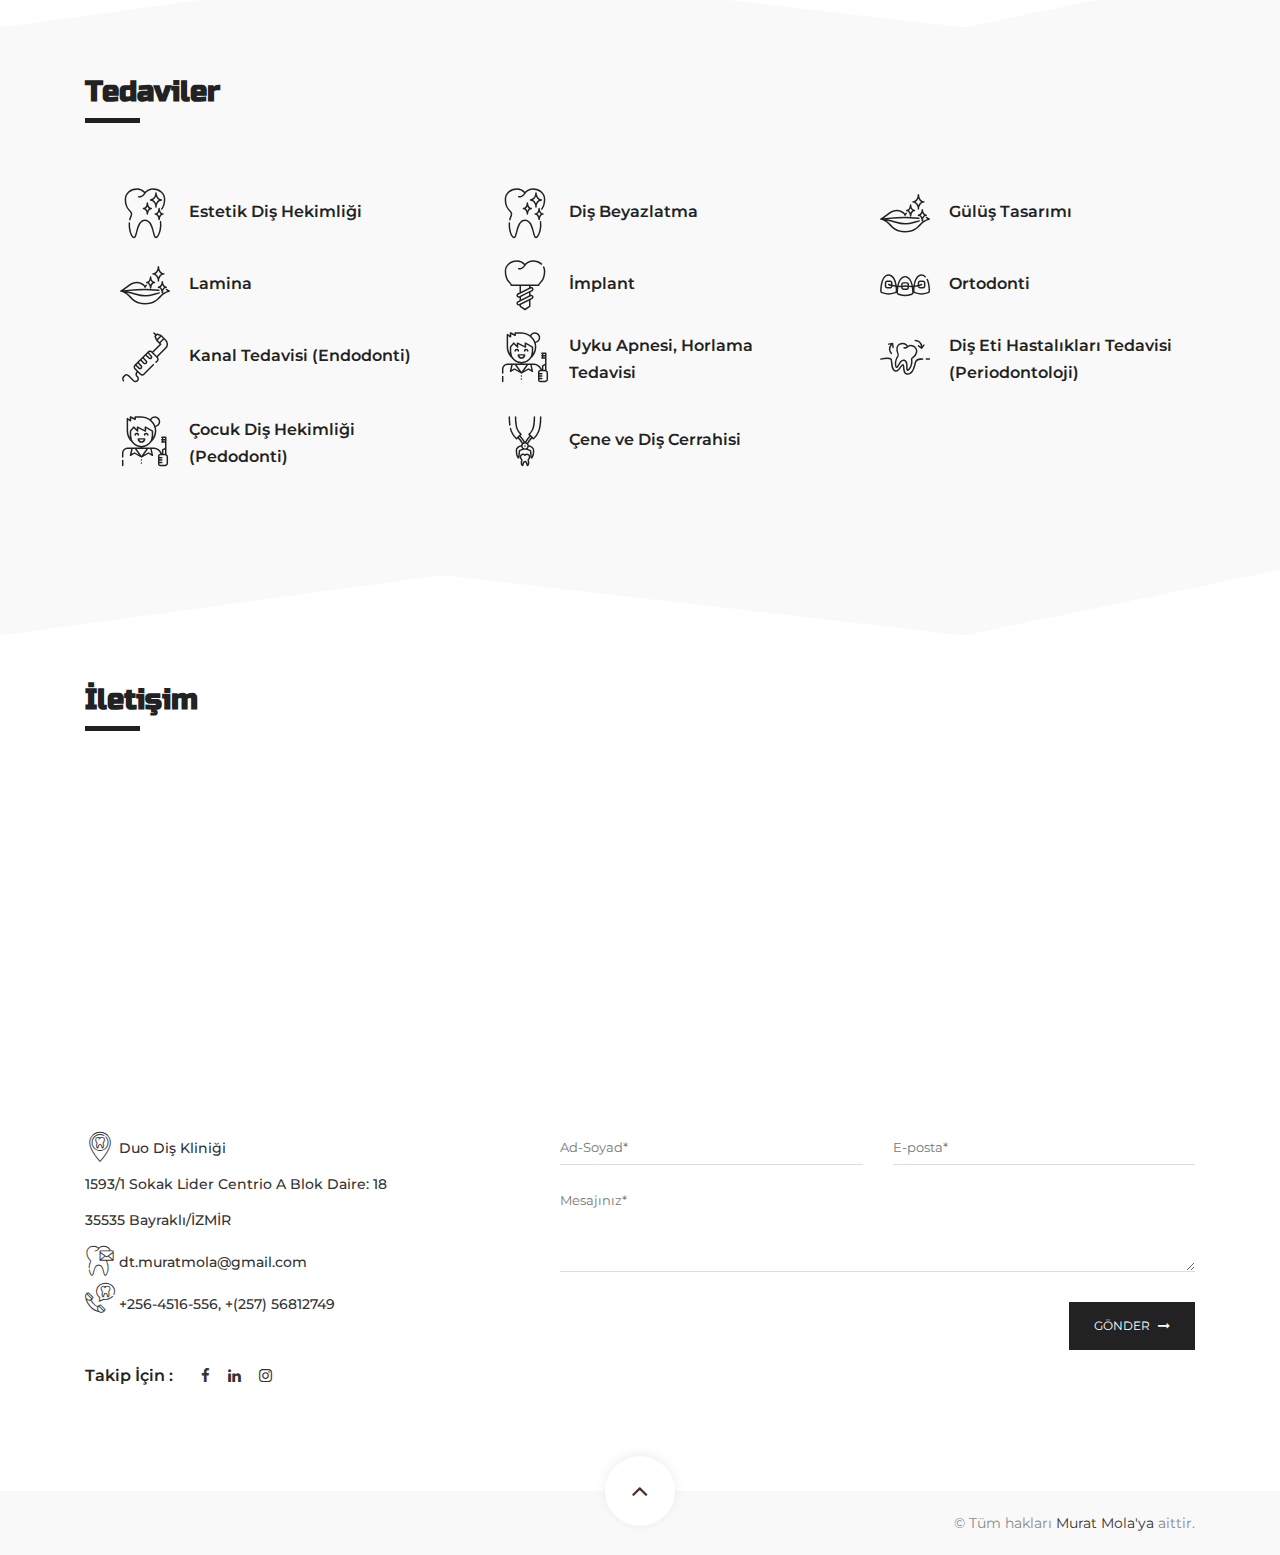
==== commit 8ce37c92: "Introduces new fontset for dental icons. Changes color of each section. Adds treatments section." ====
--- a/index.html
+++ b/index.html
@@ -6,6 +6,7 @@
     <meta http-equiv="x-ua-compatible" content="ie=edge">
     <meta name="viewport" content="width=device-width, initial-scale=1">
     <title>İzmir / Diş Hekimi / Murat Mola</title>
+    <meta name="description" content="">
     <link rel="shortcut icon" type="image/png" href="assets/img/icon/favicon.ico">
     <!-- all css here -->
     <link rel="stylesheet" href="assets/css/bootstrap.min.css">
@@ -17,9 +18,19 @@
     <link rel="stylesheet" href="assets/css/default-css.css">
     <link rel="stylesheet" href="assets/css/styles.css">
     <link rel="stylesheet" href="assets/css/responsive.css">
+    <link rel="stylesheet" href="assets/fonts-new/flaticon.css">
     <!-- modernizr css -->
     <script src="assets/js/vendor/modernizr-2.8.3.min.js"></script>
-	<link href="https://fonts.googleapis.com/icon?family=Material+Icons" rel="stylesheet">
+    <link href="https://fonts.googleapis.com/icon?family=Material+Icons" rel="stylesheet">
+    <style>    
+        [class^="flaticon-"]:before, [class*=" flaticon-"]:before, [class^="flaticon-"]:after, [class*=" flaticon-"]:after {
+            font-family: Flaticon !important;
+            font-size: 30px;
+            font-style: normal;
+            margin-left: 20px;
+            color: #333;
+        }
+    </style>
 </head>
 
 <body id="top">
@@ -116,7 +127,7 @@
 						</p>						
                         <p class="txt1-wrap">
 							<span class="txt1">
-								Birçok mesleki kongre, seminer ve kurslara katılım göstermiştir. Mola aşağıdaki derneklere üyedir. 
+                                Birçok mesleki kongre, seminer ve kurslara katılım göstermiştir. Mola aşağıdaki derneklere üyedir. 
 							</span>
 						</p>
 						<ul class="square indent-30">
@@ -133,10 +144,15 @@
                 </div>
             </div>
         </div>
+        <div class="white_svg svg_gray about-area-bottom-triangles">
+            <svg x="0px" y="0px" viewBox="0 186.5 1920 113.5">
+                <polygon points="0,300 655.167,210.5 1432.5,300 1920,198.5 1920,300 " />
+            </svg>
+        </div>
     </section>
     <!-- about area end -->	
     <!-- service area start -->
-	<section class="service-area pb--200" id="cure">
+	<section class="service-area bg-gray pb--150 pt--50" id="cure">
         <div class="container">
             <div class="section-title">
                 <h2 class="txt2_is_show">Tedaviler</h2>
@@ -144,67 +160,95 @@
             <div class="row">
                 <div class="col-md-4">
                     <div class="single-service txt2_is_show">
-                        <div class="icon"><span class="flaticon-web-design"></span></div>
-                        <div class="srvc-content">
-                            <h4>Estetik Diş Hekimliği</h4>
-                            <p>
-                                <ul class="square">
-                                    <li>Gülüş Tasarımı</li>
-                                    <li>Diş Beyazlatma</li>
-                                    <li>Porselen Lamina</li>
-                                </ul>
-                            </p>
-                        </div>
-                    </div>
-                </div>
-                <div class="col-md-4">
-                    <div class="single-service txt2_is_show">
-                        <div class="icon"><span class="flaticon-settings"></span></div>
-                        <div class="srvc-content">
-                            <h4>Gülüş Tasarımı</h4>
-                            <p>I ought to just try that with my boss; I'd get kicked out on the spot. But who knows, maybe that would be the best</p>
-                        </div>
-                    </div>
-                </div>
-                <div class="col-md-4">
-                    <div class="single-service txt2_is_show">
-                        <div class="icon"><span class="flaticon-adobe"></span></div>
-                        <div class="srvc-content">
-                            <h4>Diş Beyazlatma</h4>
-                            <p>I ought to just try that with my boss; I'd get kicked out on the spot. But who knows, maybe that would be the best</p>
-                        </div>
-                    </div>
-                </div>
-                <div class="col-md-4">
-                    <div class="single-service txt2_is_show">
-                        <div class="icon"><span class="flaticon-web-design"></span></div>
-                        <div class="srvc-content">
-                            <h4>Kanal Tedavisi</h4>
-                            <p>I ought to just try that with my boss; I'd get kicked out on the spot. But who knows, maybe that would be the best</p>
-                        </div>
-                    </div>
-                </div>
-                <div class="col-md-4">
-                    <div class="single-service txt2_is_show">
-                        <div class="icon"><span class="flaticon-settings"></span></div>
-                        <div class="srvc-content">
-                            <h4>Uyku Apnesi, Horlama Tedavisi</h4>
-                            <p>I ought to just try that with my boss; I'd get kicked out on the spot. But who knows, maybe that would be the best</p>
-                        </div>
-                    </div>
-                </div>
-                <div class="col-md-4">
-                    <div class="single-service txt2_is_show">
-                        <div class="icon"><span class="flaticon-adobe"></span></div>
-                        <div class="srvc-content">
-                            <h4>Çene ve Eklem Hastalıkları Tedavisi</h4>
-                            <p>I ought to just try that with my boss; I'd get kicked out on the spot. But who knows, maybe that would be the best</p>
-                        </div>
-                    </div>
-                </div>
-            </div>
-        </div>
-        <div class="white_svg svg_gray">
+                        <div class="icon"><span class="flaticon-018-tooth-8"></span></div>
+                        <div class="srvc-content">
+                            <h4 class="one-liner">Estetik Diş Hekimliği</h4>
+                        </div>
+                    </div>
+                </div>
+                <div class="col-md-4">
+                    <div class="single-service txt2_is_show">
+                        <div class="icon"><span class="flaticon-018-tooth-8"></span></div>
+                        <div class="srvc-content">
+                            <h4 class="one-liner">Diş Beyazlatma</h4>
+                        </div>
+                    </div>
+                </div>
+                <div class="col-md-4">
+                    <div class="single-service txt2_is_show">
+                        <div class="icon"><span class="flaticon-029-smiling"></span></div>
+                        <div class="srvc-content">
+                            <h4 class="one-liner">Gülüş Tasarımı</h4>
+                        </div>
+                    </div>
+                </div>
+                <div class="col-md-4">
+                    <div class="single-service txt2_is_show">
+                        <div class="icon"><span class="flaticon-029-smiling"></span></div>
+                        <div class="srvc-content">
+                            <h4 class="one-liner">Lamina</h4>
+                        </div>
+                    </div>
+                </div>
+                <div class="col-md-4">
+                    <div class="single-service txt2_is_show">
+                        <div class="icon"><span class="flaticon-001-implant"></span></div>
+                        <div class="srvc-content">
+                            <h4 class="one-liner">İmplant</h4>
+                        </div>
+                    </div>
+                </div>
+                <div class="col-md-4">
+                    <div class="single-service txt2_is_show">
+                        <div class="icon"><span class="flaticon-009-brace"></span></div>
+                        <div class="srvc-content">
+                            <h4 class="one-liner">Ortodonti</h4>
+                        </div>
+                    </div>
+                </div>
+                <div class="col-md-4">
+                    <div class="single-service txt2_is_show">
+                        <div class="icon"><span class="flaticon-014-dental-drill"></span></div>
+                        <div class="srvc-content">
+                            <h4 class="one-liner">Kanal Tedavisi (Endodonti)</h4>
+                        </div>
+                    </div>
+                </div>
+                <div class="col-md-4">
+                    <div class="single-service txt2_is_show">
+                        <div class="icon"><span class="flaticon-048-dentist-1"></span></div>
+                        <div class="srvc-content">
+                            <h4 class="two-liner">Uyku Apnesi, Horlama Tedavisi</h4>
+                        </div>
+                    </div>
+                </div>
+                <div class="col-md-4">
+                    <div class="single-service txt2_is_show">
+                        <div class="icon"><span class="flaticon-026-tooth-13"></span></div>
+                        <div class="srvc-content">
+                            <h4 class="two-liner">Diş Eti Hastalıkları Tedavisi (Periodontoloji)</h4>
+                        </div>
+                    </div>
+                </div>
+                <div class="col-md-4">
+                    <div class="single-service txt2_is_show">
+                        <div class="icon"><span class="flaticon-048-dentist-1"></span></div>
+                        <div class="srvc-content">
+                            <h4 class="two-liner">Çocuk Diş Hekimliği (Pedodonti)</h4>
+                        </div>
+                    </div>
+                </div>
+                <div class="col-md-4">
+                    <div class="single-service txt2_is_show">
+                        <div class="icon"><span class="flaticon-050-tooth-pliers-1"></span></div>
+                        <div class="srvc-content">
+                            <h4 class="one-liner">Çene ve Diş Cerrahisi</h4>
+                        </div>
+                    </div>
+                </div>
+            </div>
+        </div>
+        <div class="white_svg svg_white">
             <svg x="0px" y="0px" viewBox="0 186.5 1920 113.5">
                 <polygon points="0,300 655.167,210.5 1432.5,300 1920,198.5 1920,300 " />
             </svg>
@@ -267,7 +311,7 @@
     <!-- </section> -->
     <!-- portfolio area end -->
     <!-- contact area start -->	
-    <section class="contact-area bg-gray pt--100 pb--200" id="contact">
+    <section class="contact-area pb--100 pt--50" id="contact">
         <div class="container">
             <div class="section-title">
                 <h2 class="txt2_is_show">İletişim</h2>
@@ -281,12 +325,29 @@
                 <div class="col-md-5">
                     <div class="cnt-left">
                         <ul>
-                            <li><i class="material-icons">place</i> Duo Diş Kliniği  </li>
+                            <li class="with-icon"><i class="flaticon-033-placeholder contact-icon"></i> Duo Diş Kliniği </li>
 							<li>1593/1 Sokak Lider Centrio A Blok Daire: 18  </li>
 							<li>35535 Bayraklı/İZMİR </li>
-                            <li><i class="material-icons">email</i> dt.muratmola@gmail.com</li>
-                            <!-- <li><i class="material-icons">phone</i> +256-4516-556, +(257) 56812749</li> -->
+                            <li class="with-icon"><i class="flaticon-039-tooth-17 contact-icon"></i> dt.muratmola@gmail.com</li>
+                            <li class="with-icon"><i class="flaticon-031-call-center"></i> +256-4516-556, +(257) 56812749</li>
                         </ul>
+                        <!-- <table class="working-hours-table">
+                            <tr>
+                                <td colspan="2"><h5>Çalışma Saatleri</h5></td>
+                            </tr>
+                            <tr>
+                                <td>Hafta İçi</td>
+                                <td>9:00 - 19:00</td>
+                            </tr>
+                            <tr>
+                                <td>Cumartesi</td>
+                                <td>9:00 - 15:00</td>
+                            </tr>
+                            <tr>
+                                <td>Pazar</td>
+                                <td>Kapalı</td>
+                            </tr>
+                        </table> -->
                         <div class="social-link">
                             <h5>Takip İçin :</h5>
                             <a href="https://www.facebook.com/dtmuratmola" target="blank"><i class="fa fa-facebook"></i></a>
@@ -320,7 +381,7 @@
     <!-- contact area end -->
     <!-- footer area start -->
     <footer>
-        <div class="footer-area">
+        <div class="footer-area bg-gray">
             <div class="container">
                 <div class="row align-items-center">
                     <div class="col-md-6 col-sm-4">
--- a/assets/css/default-css.css
+++ b/assets/css/default-css.css
@@ -70,6 +70,12 @@
 }
 .pb--100{
     padding-bottom: 100px;
+}
+.pt--50{
+    padding-top: 50px;
+}
+.pb--150{
+    padding-bottom: 150px;
 }
 .pt--200{
     padding-top: 200px;
--- a/assets/css/styles.css
+++ b/assets/css/styles.css
@@ -207,7 +207,7 @@
     color: #ffffff;
     letter-spacing: 0em;
     line-height: 41px;
-    text-transform: uppercase;
+    /* text-transform: uppercase; */
 }
 .slider-content h4 span{
     display: inline-block!important;
@@ -407,6 +407,11 @@
 	margin-left: 30px;
 }
 
+.about-area-bottom-triangles {
+    position: relative;
+    bottom: -161px;
+}
+
 /*============================================
 * END About Area
 *=============================================*/
@@ -424,19 +429,24 @@
     -webkit-transition: all 0.3s ease 0s;
     -o-transition: all 0.3s ease 0s;
     transition: all 0.3s ease 0s;
-}
-.single-service:hover,
-.single-service:hover .icon{
-    background-color: #f9f9f9;
+    border: 1px solid transparent;
+}
+.single-service:hover{
+    background-color: #fff;
+    border-radius: 10px;
+    border: 1px solid #d8d8d8;
+    -webkit-transition: all 0.3s ease 0s;
+    -o-transition: all 0.3s ease 0s;
+    transition: all 0.3s ease 0s;
 }
 .single-service .icon{
-        float: left;
+    float: left;
     margin-right: 17px;
     margin-top: 10px;
-        background: #fff;
-}
-.single-service:before{
-        content: '';
+    /* background: #fff; */
+}
+/* .single-service:before{
+    content: '';
     position: absolute;
     left: 40px;
     top: 22px;
@@ -447,11 +457,11 @@
     -webkit-transition: all 0.8s ease 0s;
     -o-transition: all 0.8s ease 0s;
     transition: all 0.8s ease 0s;
-}
+} */
 .txt2_is_show.is_show:before{
     height: calc(100% - 40px);
 }
-.single-service:after{
+/* .single-service:after{
     content: '';
     position: absolute;
     left: 35px;
@@ -460,7 +470,7 @@
     width: 10px;
     border-radius: 50%;
     background: #d0cdcd;
-}
+} */
 .txt2_is_show:after{
     opacity: 0;
     -webkit-transition: all 0.8s ease 1.1s;
@@ -472,24 +482,39 @@
 }
 .single-service .icon span:before{
     font-size: 50px;
-        color: #222;
+    color: #222;
 }
 .srvc-content{
     overflow: hidden;
 }
 .srvc-content h4{
-        font-family: 'Montserrat', sans-serif;
+    font-family: 'Montserrat', sans-serif;
     font-size: 16px;
     font-weight: 600;
     letter-spacing: 0;
     color: #222222;
     margin-bottom: 15px;
 }
+
+.srvc-content h4.one-liner {
+    position: relative;
+    top: 10px;
+}
+
+.srvc-content h4.two-liner {
+    margin-bottom: 0px !important;
+}
+
 .srvc-content p{
     color: #444;
     line-height: 26px;
 }
 
+@media (max-width: 479px) and (min-width: 240px){
+    .single-service {
+        border-bottom: 1px solid #d8d8d8;
+    }
+}
 
 /*============================================
 * END Service Area
@@ -598,6 +623,10 @@
     line-height: 23px;
     margin-bottom: 13px;
     font-weight: 500;
+}
+
+.cnt-left ul li.with-icon {
+    margin-left: -20px;
 }
 .cnt-left ul li span.ct-break{
     display: block;
@@ -662,6 +691,19 @@
     transform: translateX(5px);
 }
 
+.contact-icon {
+    position: relative;
+    top: 5px;
+}
+
+table.working-hours-table {
+    margin-top: 40px;
+}
+
+table.working-hours-table td {
+    padding-right: 30px;
+}
+
 /*============================================
 * END Contact Area
 *=============================================*/
--- a/assets/css/responsive.css
+++ b/assets/css/responsive.css
@@ -56,6 +56,10 @@
 	}
 	.go-to-top{
 		display: none;
+	}
+	.about-area-bottom-triangles {
+		position: relative;
+		bottom: -91px !important;
 	}
 }
 
@@ -162,7 +166,7 @@
     	height: 286px;
     }
     .slider-content h2 {
-	    font-size: 27px;
+	    font-size: 20px;
 	    line-height: 31px;
 	    margin-bottom: 1px;
 	}
--- a/assets/fonts-new/flaticon.css
+++ b/assets/fonts-new/flaticon.css
@@ -0,0 +1,81 @@
+	/*
+  	Flaticon icon font: Flaticon
+  	Creation date: 08/08/2018 09:00
+  	*/
+
+@font-face {
+  font-family: "Flaticon";
+  src: url("./Flaticon.eot");
+  src: url("./Flaticon.eot?#iefix") format("embedded-opentype"),
+       url("./Flaticon.woff") format("woff"),
+       url("./Flaticon.ttf") format("truetype"),
+       url("./Flaticon.svg#Flaticon") format("svg");
+  font-weight: normal;
+  font-style: normal;
+}
+
+@media screen and (-webkit-min-device-pixel-ratio:0) {
+  @font-face {
+    font-family: "Flaticon";
+    src: url("./Flaticon.svg#Flaticon") format("svg");
+  }
+}
+
+[class^="flaticon-"]:before, [class*=" flaticon-"]:before,
+[class^="flaticon-"]:after, [class*=" flaticon-"]:after {   
+  font-family: Flaticon;
+        font-size: 20px;
+font-style: normal;
+margin-left: 20px;
+}
+
+.flaticon-001-implant:before { content: "\f100"; }
+.flaticon-002-tooth:before { content: "\f101"; }
+.flaticon-003-tooth-1:before { content: "\f102"; }
+.flaticon-004-toothbrush:before { content: "\f103"; }
+.flaticon-005-tooth-2:before { content: "\f104"; }
+.flaticon-006-tooth-3:before { content: "\f105"; }
+.flaticon-007-tooth-4:before { content: "\f106"; }
+.flaticon-008-dentist:before { content: "\f107"; }
+.flaticon-009-brace:before { content: "\f108"; }
+.flaticon-010-tooth-5:before { content: "\f109"; }
+.flaticon-011-tooth-6:before { content: "\f10a"; }
+.flaticon-012-tooth-7:before { content: "\f10b"; }
+.flaticon-013-mirror:before { content: "\f10c"; }
+.flaticon-014-dental-drill:before { content: "\f10d"; }
+.flaticon-015-syringe:before { content: "\f10e"; }
+.flaticon-016-tooth-pliers:before { content: "\f10f"; }
+.flaticon-017-mouthwash:before { content: "\f110"; }
+.flaticon-018-tooth-8:before { content: "\f111"; }
+.flaticon-019-dental-floss:before { content: "\f112"; }
+.flaticon-020-tooth-9:before { content: "\f113"; }
+.flaticon-021-tooth-10:before { content: "\f114"; }
+.flaticon-022-stethoscope:before { content: "\f115"; }
+.flaticon-023-tooth-11:before { content: "\f116"; }
+.flaticon-024-tooth-12:before { content: "\f117"; }
+.flaticon-025-x-ray:before { content: "\f118"; }
+.flaticon-026-tooth-13:before { content: "\f119"; }
+.flaticon-027-dental-floss-1:before { content: "\f11a"; }
+.flaticon-028-certified:before { content: "\f11b"; }
+.flaticon-029-smiling:before { content: "\f11c"; }
+.flaticon-030-mobile-phone:before { content: "\f11d"; }
+.flaticon-031-call-center:before { content: "\f11e"; }
+.flaticon-032-tooth-14:before { content: "\f11f"; }
+.flaticon-033-placeholder:before { content: "\f120"; }
+.flaticon-034-tooth-15:before { content: "\f121"; }
+.flaticon-035-tooth-16:before { content: "\f122"; }
+.flaticon-036-dentist-chair:before { content: "\f123"; }
+.flaticon-037-search:before { content: "\f124"; }
+.flaticon-038-mobile-phone-1:before { content: "\f125"; }
+.flaticon-039-tooth-17:before { content: "\f126"; }
+.flaticon-040-tooth-18:before { content: "\f127"; }
+.flaticon-041-tooth-19:before { content: "\f128"; }
+.flaticon-042-tooth-20:before { content: "\f129"; }
+.flaticon-043-insurance:before { content: "\f12a"; }
+.flaticon-044-dental-care:before { content: "\f12b"; }
+.flaticon-045-tooth-21:before { content: "\f12c"; }
+.flaticon-046-placeholder-1:before { content: "\f12d"; }
+.flaticon-047-tooth-22:before { content: "\f12e"; }
+.flaticon-048-dentist-1:before { content: "\f12f"; }
+.flaticon-049-toothbrush-1:before { content: "\f130"; }
+.flaticon-050-tooth-pliers-1:before { content: "\f131"; }